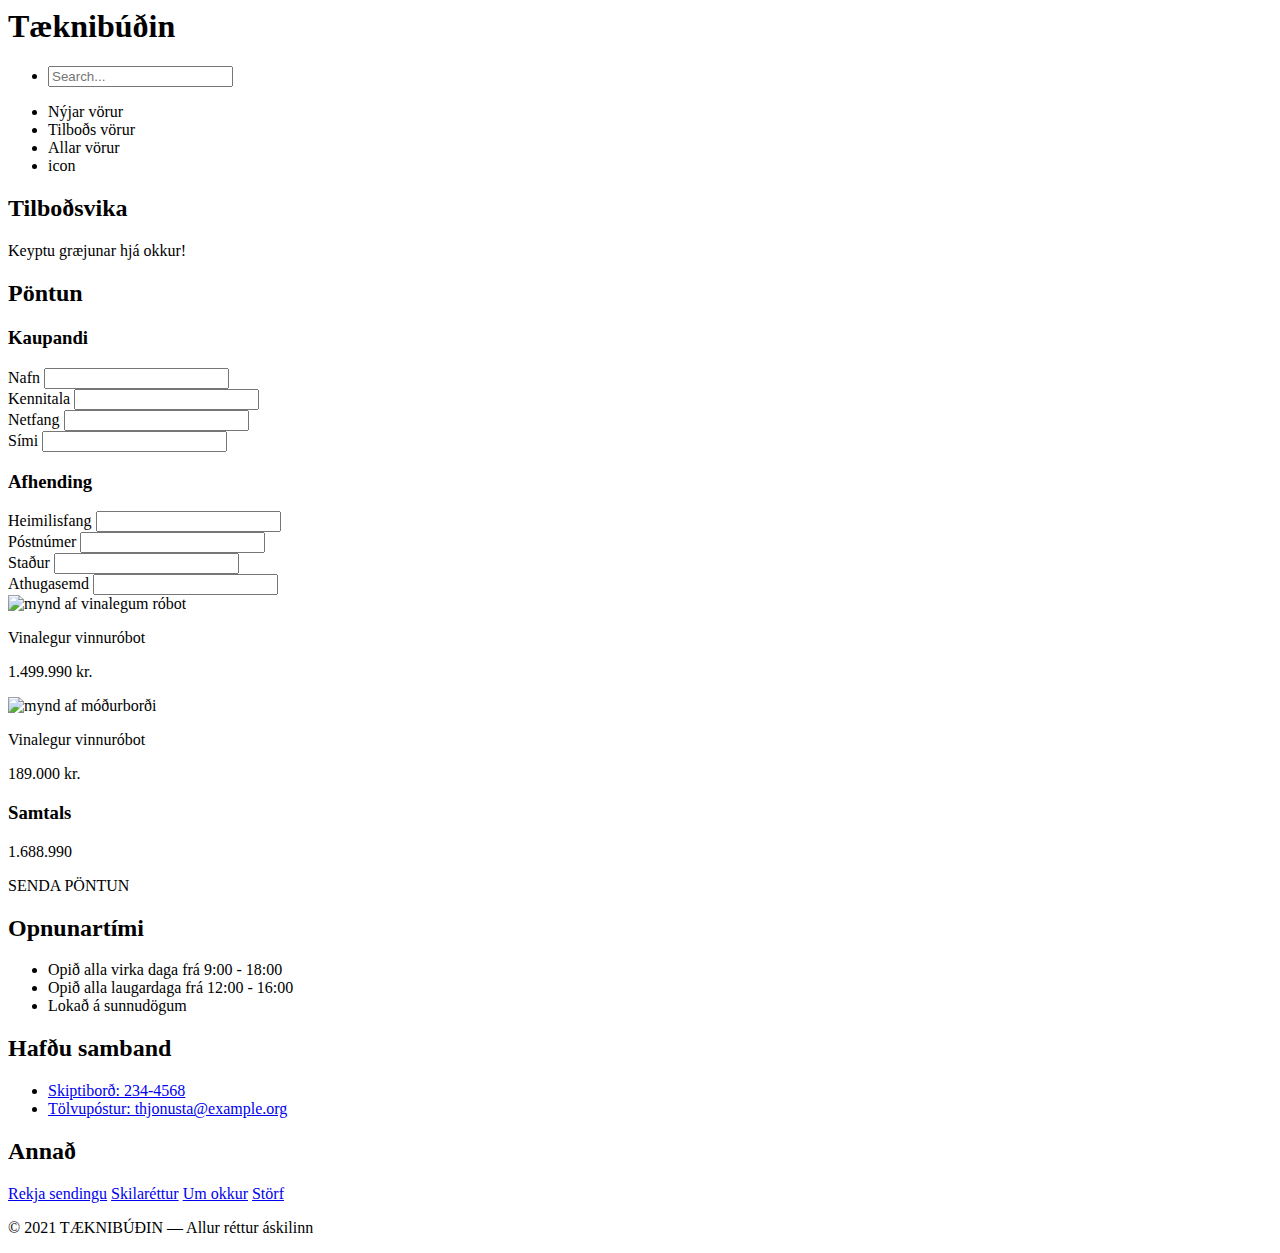
==== sidur/pontun.html @ bb7be5b1 "pontunarsida html" ====
<html lang="en">
  <head>
    <meta charset="UTF-8" />
    <meta name="viewport" content="width=device-width, initial-scale=1.0" />
    <title>Tæknibúðin</title>
  </head>

  <body>
    <header>
      <h1>Tæknibúðin</h1>
      <nav>
        <ul>
          <li>
            <form id="form">
              <input
                type="search"
                id="query"
                name="q"
                placeholder="Search..."
              />
            </form>
          </li>
          <li>Nýjar vörur</li>
          <li>Tilboðs vörur</li>
          <li>Allar vörur</li>
          <li>icon</li>
        </ul>
      </nav>
      <h2>Tilboðsvika</h2>
      <p>Keyptu græjunar hjá okkur!</p>
    </header>
    <div class="main">
      <h2>Pöntun</h2>
      <div class="boxes">
        <h3>Kaupandi</h3>
        <div class="box">
          <label>Nafn</label>
          <input type="text" class="form" id="nafn" />
        </div>
        <div class="box">
          <label>Kennitala</label>
          <input type="text" class="form" id="nafn" />
        </div>
        <div class="box">
          <label>Netfang</label>
          <input type="text" class="form" id="nafn" />
        </div>
        <div class="box">
          <label>Sími</label>
          <input type="text" class="form" id="nafn" />
        </div>
      </div>
      <div class="boxes">
        <h3>Afhending</h3>
        <div class="box">
          <label>Heimilisfang</label>
          <input type="text" class="form" id="nafn" />
        </div>
        <div class="box">
          <label>Póstnúmer</label>
          <input type="text" class="form" id="nafn" />
        </div>
        <div class="box">
          <label>Staður</label>
          <input type="text" class="form" id="nafn" />
        </div>
        <div class="box">
          <label>Athugasemd</label>
          <input type="text" class="form" id="nafn" />
        </div>
      </div>
      <div class="boxes">
        <div class="box">
          <img
            src="myndir/alex-knight-2EJCSULRwC8-unsplash 1.png"
            alt="mynd af vinalegum róbot"
          />
          <p>Vinalegur vinnuróbot</p>
          <p class="verd">1.499.990 kr.</p>
        </div>
        <div class="box">
          <img
            src="myndir/alexandre-debieve-FO7JIlwjOtU-unsplash 1.png"
            alt="mynd af móðurborði"
          />
          <p>Vinalegur vinnuróbot</p>
          <p class="verd">189.000 kr.</p>
        </div>
        <div class="box">
         <h3>Samtals</h3>
         <p class="Samtalsverd"> 1.688.990</p>
        </div>
      </div>
      <div class="button">SENDA PÖNTUN</div> 
    </div>
    <footer class="footer">
      <div class="content">
        <section>
          <h2>Opnunartími</h2>
          <ul>
            <li>Opið alla virka daga frá 9:00 - 18:00</li>
            <li>Opið alla laugardaga frá 12:00 - 16:00</li>
            <li>Lokað á sunnudögum</li>
          </ul>
        </section>
        <section>
          <h2>Hafðu samband</h2>
          <ul>
            <li><a href="tel:2344568">Skiptiborð: 234-4568</a></li>
            <li>
              <a href="mailto:thjonusta@example.org"
                >Tölvupóstur: thjonusta@example.org</a
              >
            </li>
          </ul>
        </section>
        <section>
          <h2>Annað</h2>
          <a href="index.html">Rekja sendingu</a>
          <a href="index.html">Skilaréttur</a>
          <a href="um.html">Um okkur</a>
          <a href="index.html">Störf</a>
        </section>
        <section class="copy-right">
          <p>© 2021 TÆKNIBÚÐIN — Allur réttur áskilinn</p>
        </section>
      </div>
    </footer>
  </body>
</html>
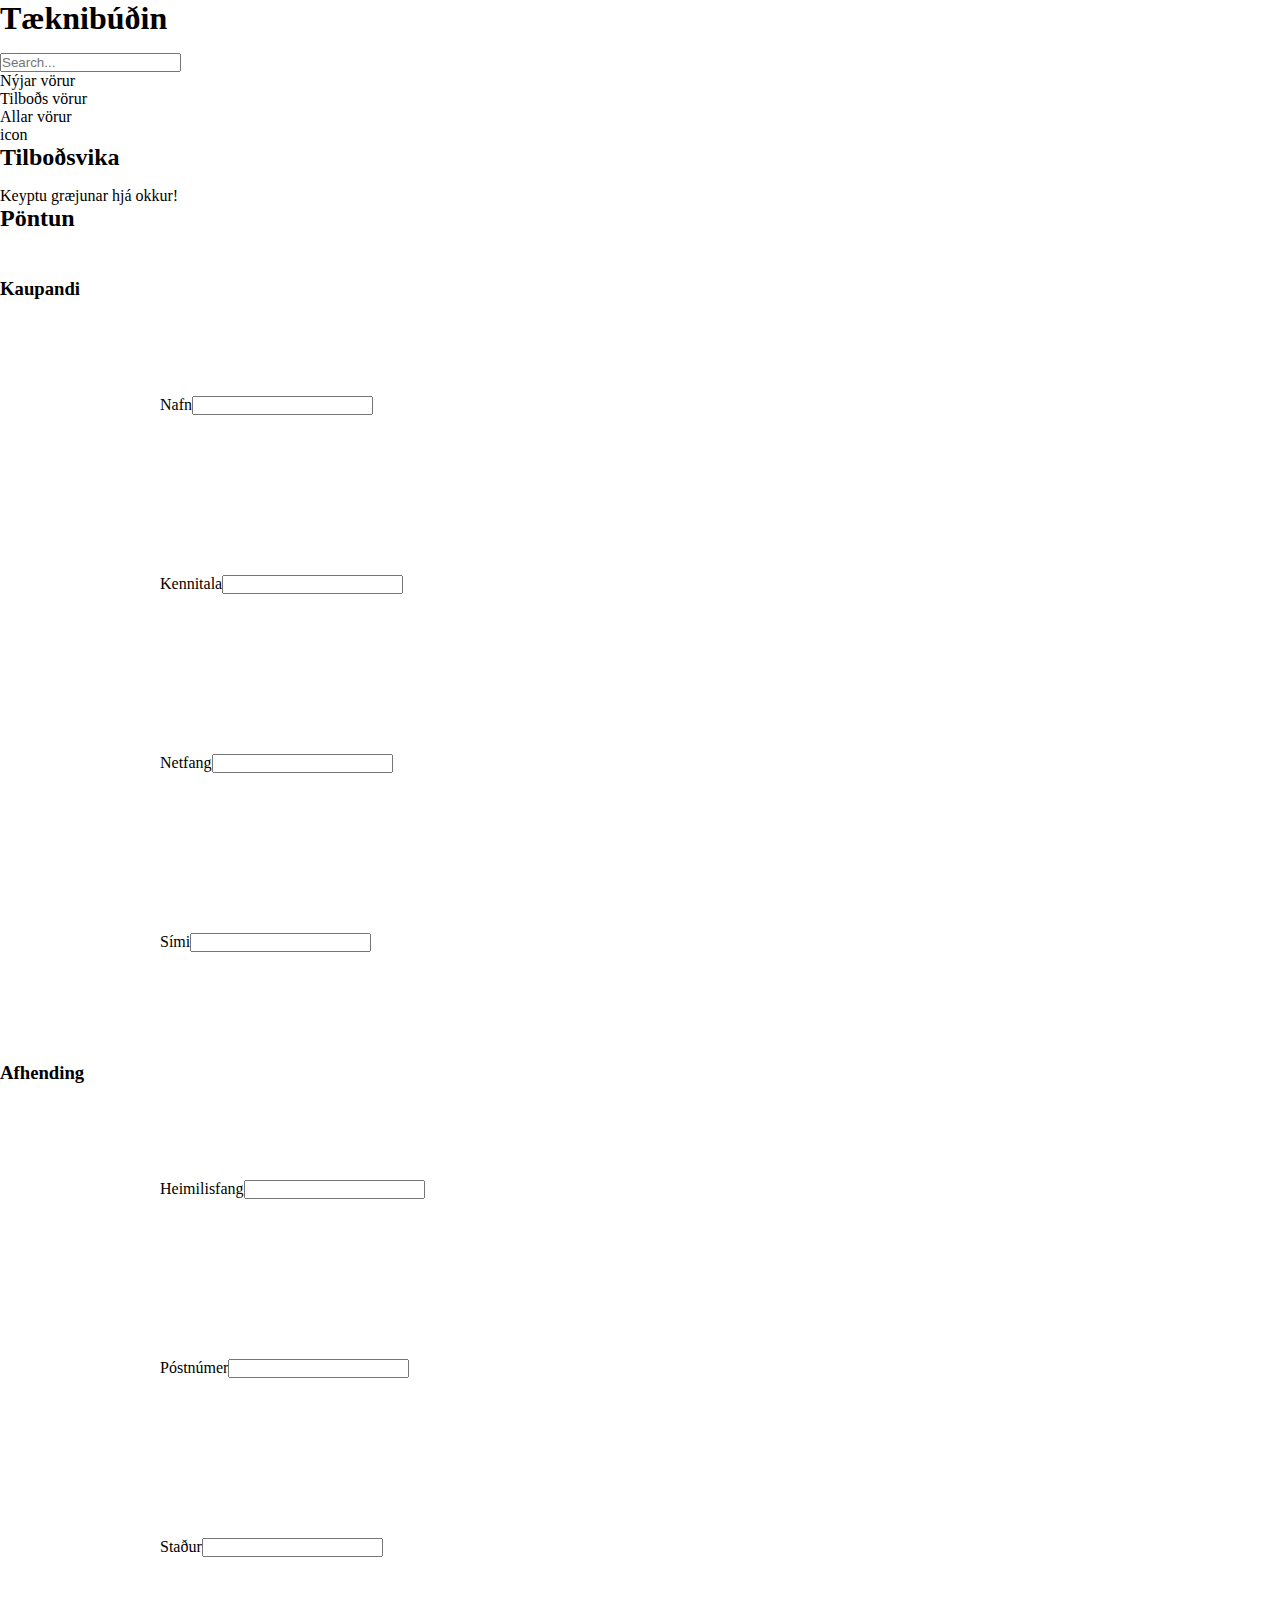
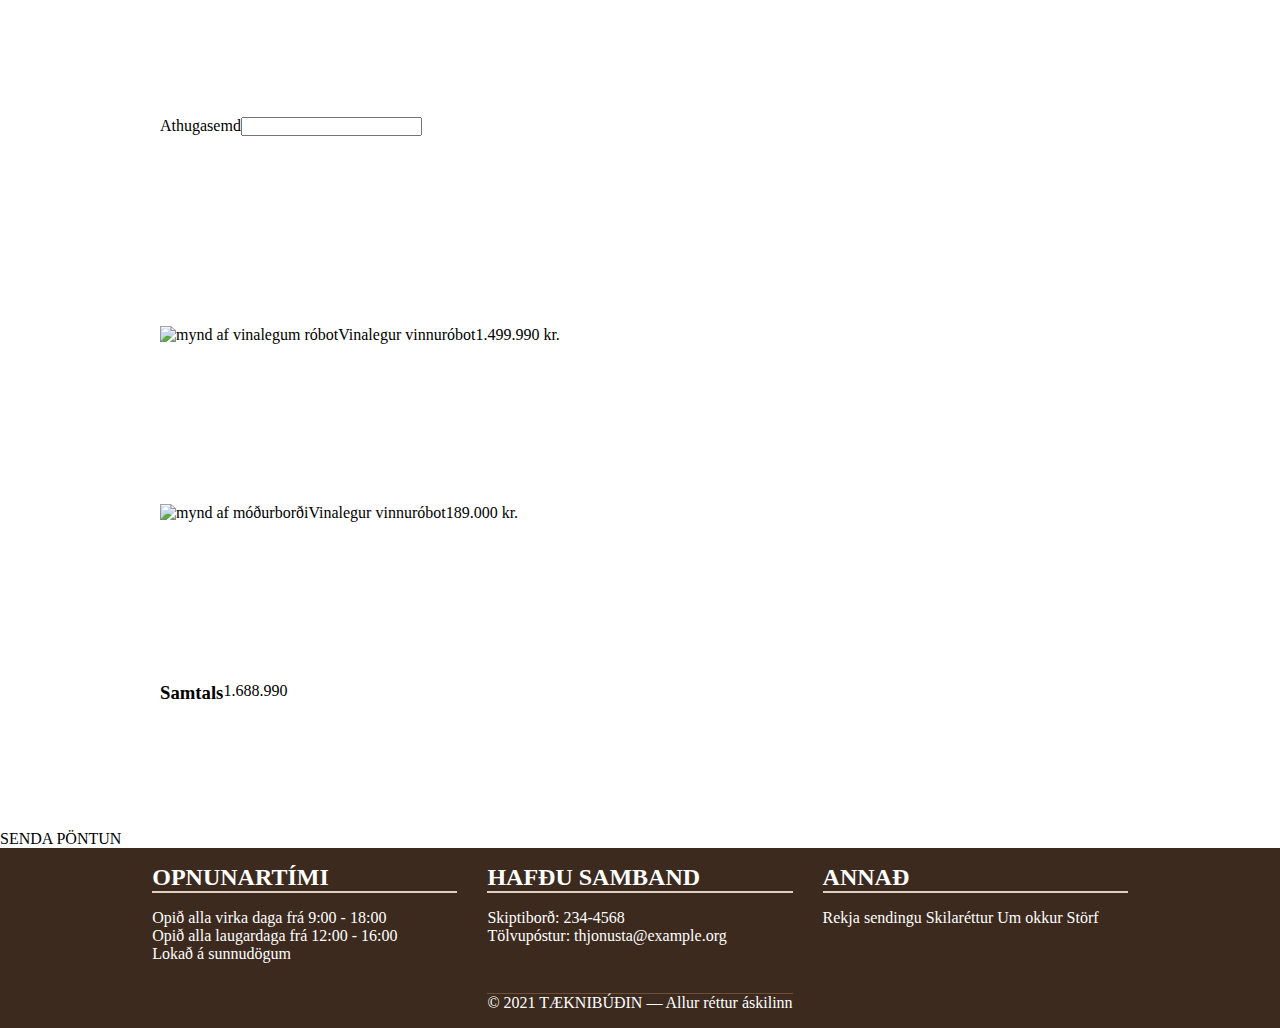
==== commit 00d98c64: "tengja html siður við css og uppfæra myndir a öllum síðum" ====
--- a/sidur/pontun.html
+++ b/sidur/pontun.html
@@ -2,6 +2,7 @@
   <head>
     <meta charset="UTF-8" />
     <meta name="viewport" content="width=device-width, initial-scale=1.0" />
+    <link rel="stylesheet" href="/styles.css">
     <title>Tæknibúðin</title>
   </head>
 
@@ -72,7 +73,7 @@
       <div class="boxes">
         <div class="box">
           <img
-            src="myndir/alex-knight-2EJCSULRwC8-unsplash 1.png"
+            src="/myndir/alex-knight-2EJCSULRwC8-unsplash 1.png 1.png"
             alt="mynd af vinalegum róbot"
           />
           <p>Vinalegur vinnuróbot</p>
@@ -80,7 +81,7 @@
         </div>
         <div class="box">
           <img
-            src="myndir/alexandre-debieve-FO7JIlwjOtU-unsplash 1.png"
+            src="/myndir/alexandre-debieve-FO7JIlwjOtU-unsplash 1.png 1.png"
             alt="mynd af móðurborði"
           />
           <p>Vinalegur vinnuróbot</p>
--- a/styles.css
+++ b/styles.css
@@ -0,0 +1,196 @@
+* {
+  margin: 0;
+  padding: 0;
+}
+
+html {
+  box-sizing: border-box;
+}
+
+*,
+*:before,
+*:after {
+  box-sizing: inherit;
+}
+
+:root {
+  /* Grunn bilið okkar er 1rem == 16px */
+  --font-base-body-px: 16px;
+  --spacing: 1rem;
+
+  /* Bil á milli „stærri“ eininga (header, efnisbox, footer) */
+  --vertical-space: calc(var(--gutter));
+
+  /* Hámarksbreidd á efni */
+  --max-width: 1400px;
+  --width-offset: calc(100% - (2 * var(--offset)));
+
+  /* Border breiddir */
+  --border-small: 1px;
+  --border-large: 8px;
+  --border-radius: 6px;
+
+  /* Grid stillingar */
+  --columns: 12;
+  --gutter: 30px;
+  --offset: 20px;
+}
+
+h1,
+h2,
+h3 {
+  margin-bottom: var(--spacing);
+}
+
+a {
+  color: inherit;
+  background-color: inherit;
+  text-decoration: none;
+}
+
+img {
+  max-width: 100%;
+}
+
+.header{
+  display: flex;
+  flex-direction: row;
+  flex-wrap: wrap;
+  align-content: space-between;
+}
+
+.header ul{
+  list-style: none;
+}
+
+
+
+.header .forsida{
+  text-align: center;
+}
+
+.main {
+  display: grid;
+  grid-template-rows: auto;
+  grid-template-columns: 100%;
+  gap: var(--vertical-space);
+}
+.boxes .box{
+  display: flex;
+  flex-direction: row;
+  padding: 5rem 10rem;
+}
+
+.boxes .texti{
+  width: 50%;
+  padding: 1rem;
+}
+
+.boxes .texti p{
+  padding: 2rem 0;
+}
+
+.boxes .box a{
+  padding: 1rem;
+  background-color: #6F4E37;
+  color: white;
+  margin: 1rem;
+
+}
+
+.cards {
+  display: grid;
+  grid-template-columns: repeat(12, 1fr);
+  grid-template-rows: auto;
+  gap: var(--spacing);
+  background-color: #e1cec2;
+  padding: var(--spacing);
+}
+
+.cards .card {
+  grid-column: span 3;
+  display: flex;
+  flex-wrap: wrap;
+  flex-direction: column;
+  background-color: white;
+  padding: 1rem;
+  border-radius: 2%;
+}
+
+.cards .card img{
+  order: -1;
+}
+
+.cards h2 {
+  grid-column: span 12;
+}
+
+.card .tags{ 
+  display: flex;
+  width: fit-content;
+  gap: 1rem;
+  align-content: space-around;
+}
+
+.card .tags p{
+  background-color: #e1cec2;
+  border-radius: 5%;
+  padding: 0.5rem;
+}
+
+.card .verd {
+  padding:1rem 0;
+}
+
+.card h3{
+  padding-top: 1rem;
+}
+
+.card button {
+  border: 2px solid #3C2A1E;
+  background-color: white;
+  padding: 1rem;
+  border-radius: 6px;
+}
+
+.footer {
+  display: grid;
+
+  justify-content: center;
+
+  padding: var(--spacing);
+  background-color: #3c2a1e;
+  color: white;
+}
+
+.footer .content {
+  display: grid;
+  gap: var(--vertical-space);
+  margin: 0 auto;
+}
+@media (min-width: 500px) {
+  .footer .content {
+    grid-template-columns: repeat(var(--columns), 1fr);
+    grid-template-rows: auto;
+  }
+
+  .footer section {
+    grid-column-end: span 4;
+  }
+}
+
+.footer .copy-right {
+  border-top: solid 1px #6F4E37;
+  grid-column-start: 5;
+  width: fit-content;
+}
+
+.footer h2 {
+  text-transform: uppercase;
+  border-bottom: 2px solid #e1cec2;
+}
+
+.footer ul {
+  list-style: none;
+  text-decoration: none;
+}
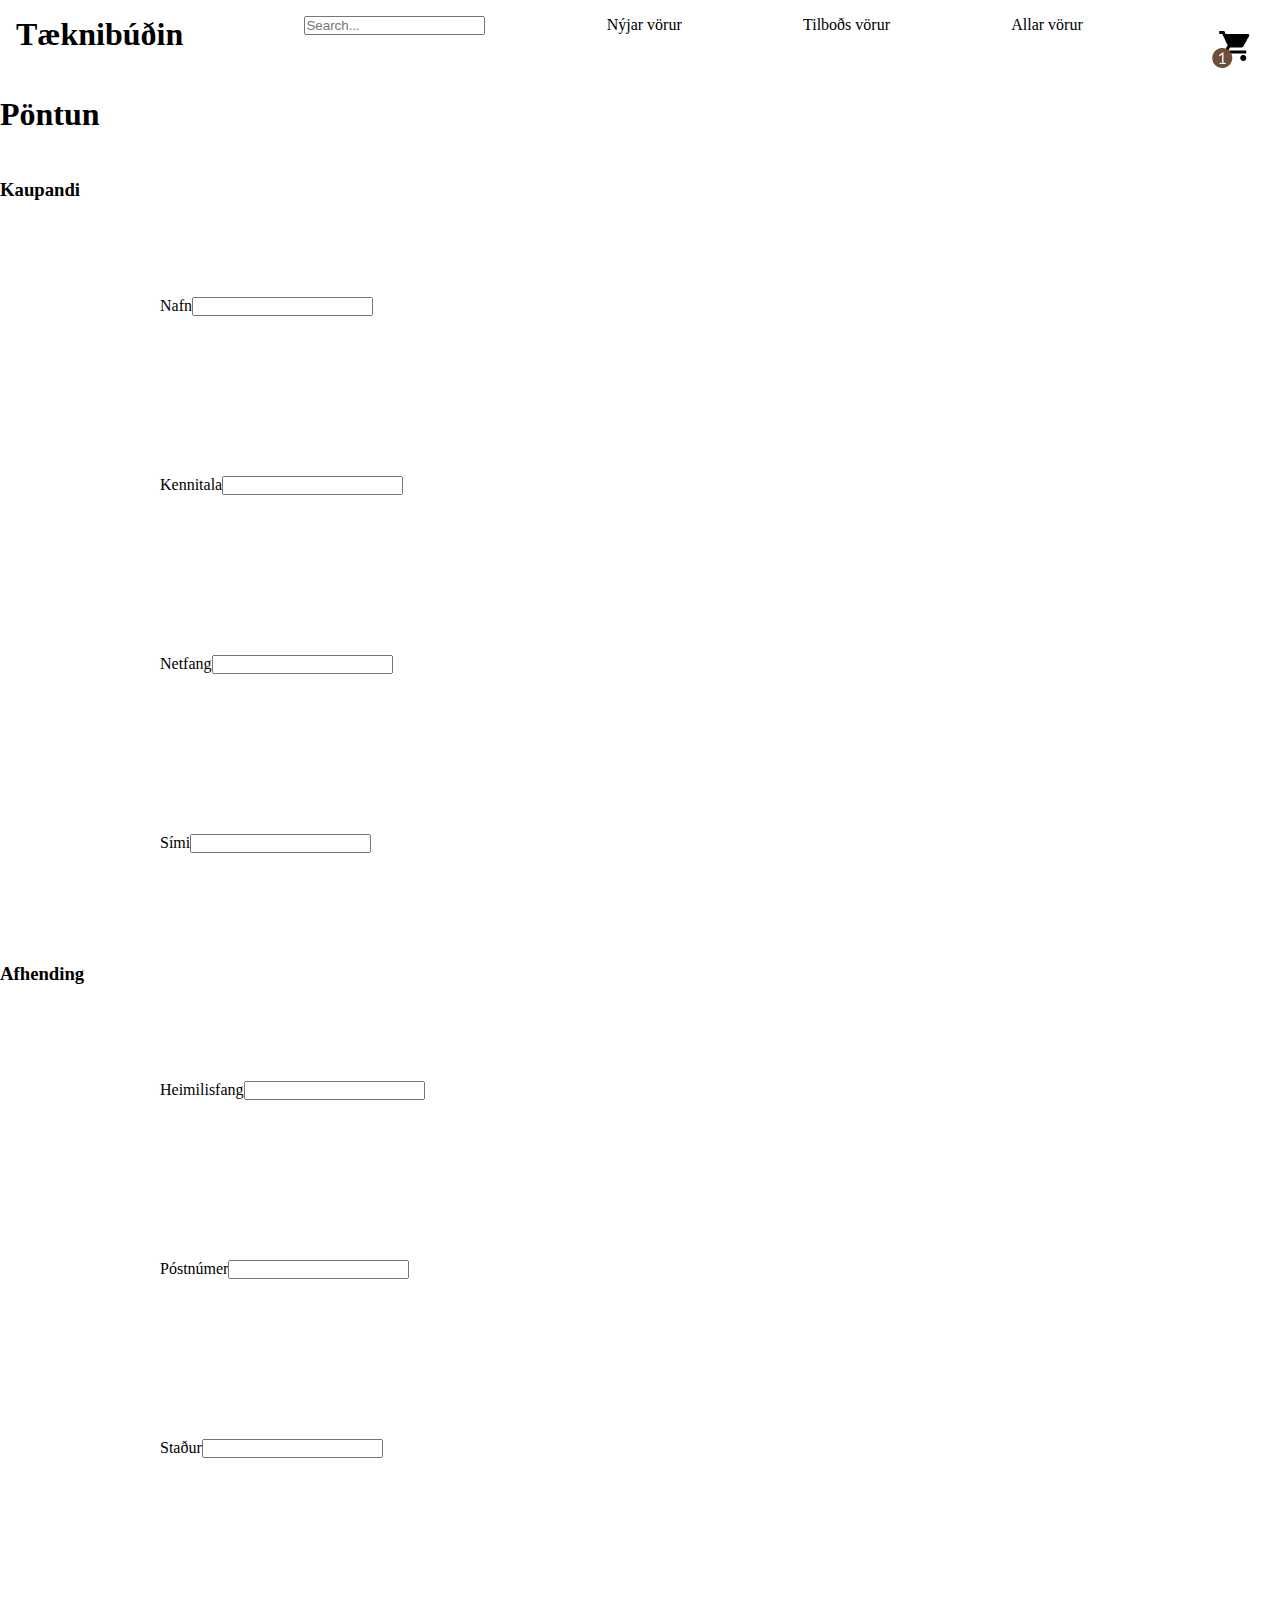
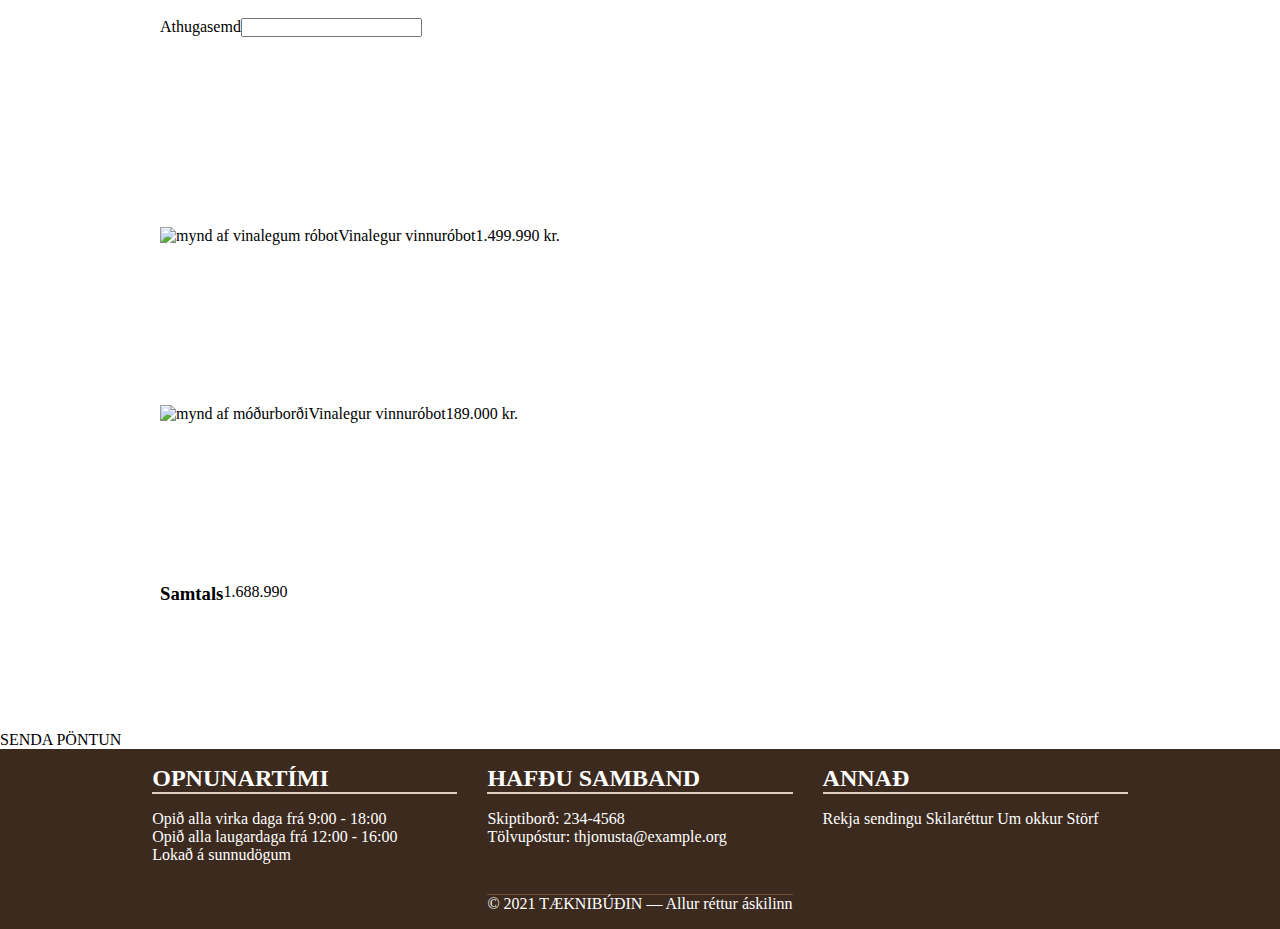
==== commit f374ff8c: "reyna laga þetta" ====
--- a/sidur/pontun.html
+++ b/sidur/pontun.html
@@ -2,15 +2,15 @@
   <head>
     <meta charset="UTF-8" />
     <meta name="viewport" content="width=device-width, initial-scale=1.0" />
-    <link rel="stylesheet" href="/styles.css">
+    <link rel="stylesheet" href="/styles.css" />
     <title>Tæknibúðin</title>
   </head>
 
   <body>
     <header>
-      <h1>Tæknibúðin</h1>
-      <nav>
+      <div class="header">
         <ul>
+          <li><h1>Tæknibúðin</h1></li>
           <li>
             <form id="form">
               <input
@@ -24,14 +24,12 @@
           <li>Nýjar vörur</li>
           <li>Tilboðs vörur</li>
           <li>Allar vörur</li>
-          <li>icon</li>
+          <li><img src="/myndir/Cart.png" alt=""></li>
         </ul>
-      </nav>
-      <h2>Tilboðsvika</h2>
-      <p>Keyptu græjunar hjá okkur!</p>
+      </div>
     </header>
     <div class="main">
-      <h2>Pöntun</h2>
+      <h1>Pöntun</h1>
       <div class="boxes">
         <h3>Kaupandi</h3>
         <div class="box">
@@ -88,11 +86,11 @@
           <p class="verd">189.000 kr.</p>
         </div>
         <div class="box">
-         <h3>Samtals</h3>
-         <p class="Samtalsverd"> 1.688.990</p>
+          <h3>Samtals</h3>
+          <p class="Samtalsverd">1.688.990</p>
         </div>
       </div>
-      <div class="button">SENDA PÖNTUN</div> 
+      <div class="button">SENDA PÖNTUN</div>
     </div>
     <footer class="footer">
       <div class="content">
--- a/styles.css
+++ b/styles.css
@@ -52,21 +52,33 @@
   max-width: 100%;
 }
 
-.header{
-  display: flex;
-  flex-direction: row;
+.forsida-header{
+  background-image: url(myndir/Background.png);
+}
+
+.header {
+  display: flex;
   flex-wrap: wrap;
-  align-content: space-between;
 }
 
 .header ul{
+  display: flex;
+  flex-wrap: wrap;
+  width: 100%;
+  justify-content: space-between;
+}
+
+.header ul li{
   list-style: none;
-}
-
-
-
-.header .forsida{
-  text-align: center;
+  padding: 1rem;
+}
+
+.forsida{
+  display: flex;
+  flex-direction: column;
+  align-items: center;
+  padding: 5rem 0;
+  font-size: x-large;
 }
 
 .main {
@@ -75,27 +87,39 @@
   grid-template-columns: 100%;
   gap: var(--vertical-space);
 }
-.boxes .box{
+
+.main ul{
+  display: flex;
+  list-style: none;
+  width: 40%;
+  justify-content: space-between;
+}
+
+.main ul li{
+  padding: 1rem;
+  background-color: #e1cec2;
+  border-radius: 5%;
+}
+.boxes .box {
   display: flex;
   flex-direction: row;
   padding: 5rem 10rem;
 }
 
-.boxes .texti{
+.boxes .texti {
   width: 50%;
   padding: 1rem;
 }
 
-.boxes .texti p{
+.boxes .texti p {
   padding: 2rem 0;
 }
 
-.boxes .box a{
-  padding: 1rem;
-  background-color: #6F4E37;
+.boxes .box a {
+  padding: 1rem;
+  background-color: #6f4e37;
   color: white;
   margin: 1rem;
-
 }
 
 .cards {
@@ -117,7 +141,7 @@
   border-radius: 2%;
 }
 
-.cards .card img{
+.cards .card img {
   order: -1;
 }
 
@@ -125,29 +149,29 @@
   grid-column: span 12;
 }
 
-.card .tags{ 
+.card .tags {
   display: flex;
   width: fit-content;
   gap: 1rem;
   align-content: space-around;
 }
 
-.card .tags p{
+.card .tags p {
   background-color: #e1cec2;
   border-radius: 5%;
   padding: 0.5rem;
 }
 
 .card .verd {
-  padding:1rem 0;
-}
-
-.card h3{
+  padding: 1rem 0;
+}
+
+.card h3 {
   padding-top: 1rem;
 }
 
 .card button {
-  border: 2px solid #3C2A1E;
+  border: 2px solid #3c2a1e;
   background-color: white;
   padding: 1rem;
   border-radius: 6px;
@@ -180,7 +204,7 @@
 }
 
 .footer .copy-right {
-  border-top: solid 1px #6F4E37;
+  border-top: solid 1px #6f4e37;
   grid-column-start: 5;
   width: fit-content;
 }
@@ -194,3 +218,84 @@
   list-style: none;
   text-decoration: none;
 }
+
+
+.vara {
+  display: flex;
+  align-items: flex-start;
+  padding: 20px;
+}
+
+.vara .varamynd {
+  width: 690px;
+  height: 463px;
+  margin-right: 40px;
+}
+.vara .varaatriði {
+  flex: 1;
+  display: flex;
+  flex-direction: column;
+}
+.vara .varaatriði .varatitill {
+  font-family: "Lato", sans-serif;
+  font-weight: 400;
+  font-size: 60px;
+  color: black;
+  margin-bottom: 10px;
+}
+
+.vara .varaatriði .taggs {
+  display: flex;
+  gap: 10px;
+}
+.vara .varaatriði .taggs .tagg {
+  padding: 5px;
+  background-color: #e1cec2;
+  border-radius: 5px;
+  font-family: "Lato", sans-serif;
+  font-weight: 400;
+  font-size: 16px;
+  color: black;
+}
+.vara .varaatriði .varatexti {
+  font-family: "Lato", sans-serif;
+  font-weight: 400;
+  font-size: 20px;
+  color: black;
+  line-height: 32px;
+  margin-top: 20px;
+}
+.vara .varaatriði .verd {
+  font-family: "Lato", sans-serif;
+  font-weight: 700;
+  font-size: 20px;
+  color: black;
+  margin-top: 20px;
+}
+
+.vara .varaatriði .varatakki {
+  margin-top: 20px;
+  padding: 10px 15px;
+  background-color: #fefefe;
+  border: 1px solid #6f4e37;
+  border-radius: 5px;
+  font-family: "Lato", sans-serif;
+  font-weight: 700;
+  font-size: 14px;
+  color: #3c2a1e;
+  text-decoration: none;
+  text-align: center;
+}
+
+.takki {
+  margin-top: 20px;
+  padding: 10px 15px;
+
+  border: 1px solid #6f4e37;
+  border-radius: 5px;
+
+  font-size: 14px;
+  color: #3c2a1e;
+
+  text-align: center;
+}
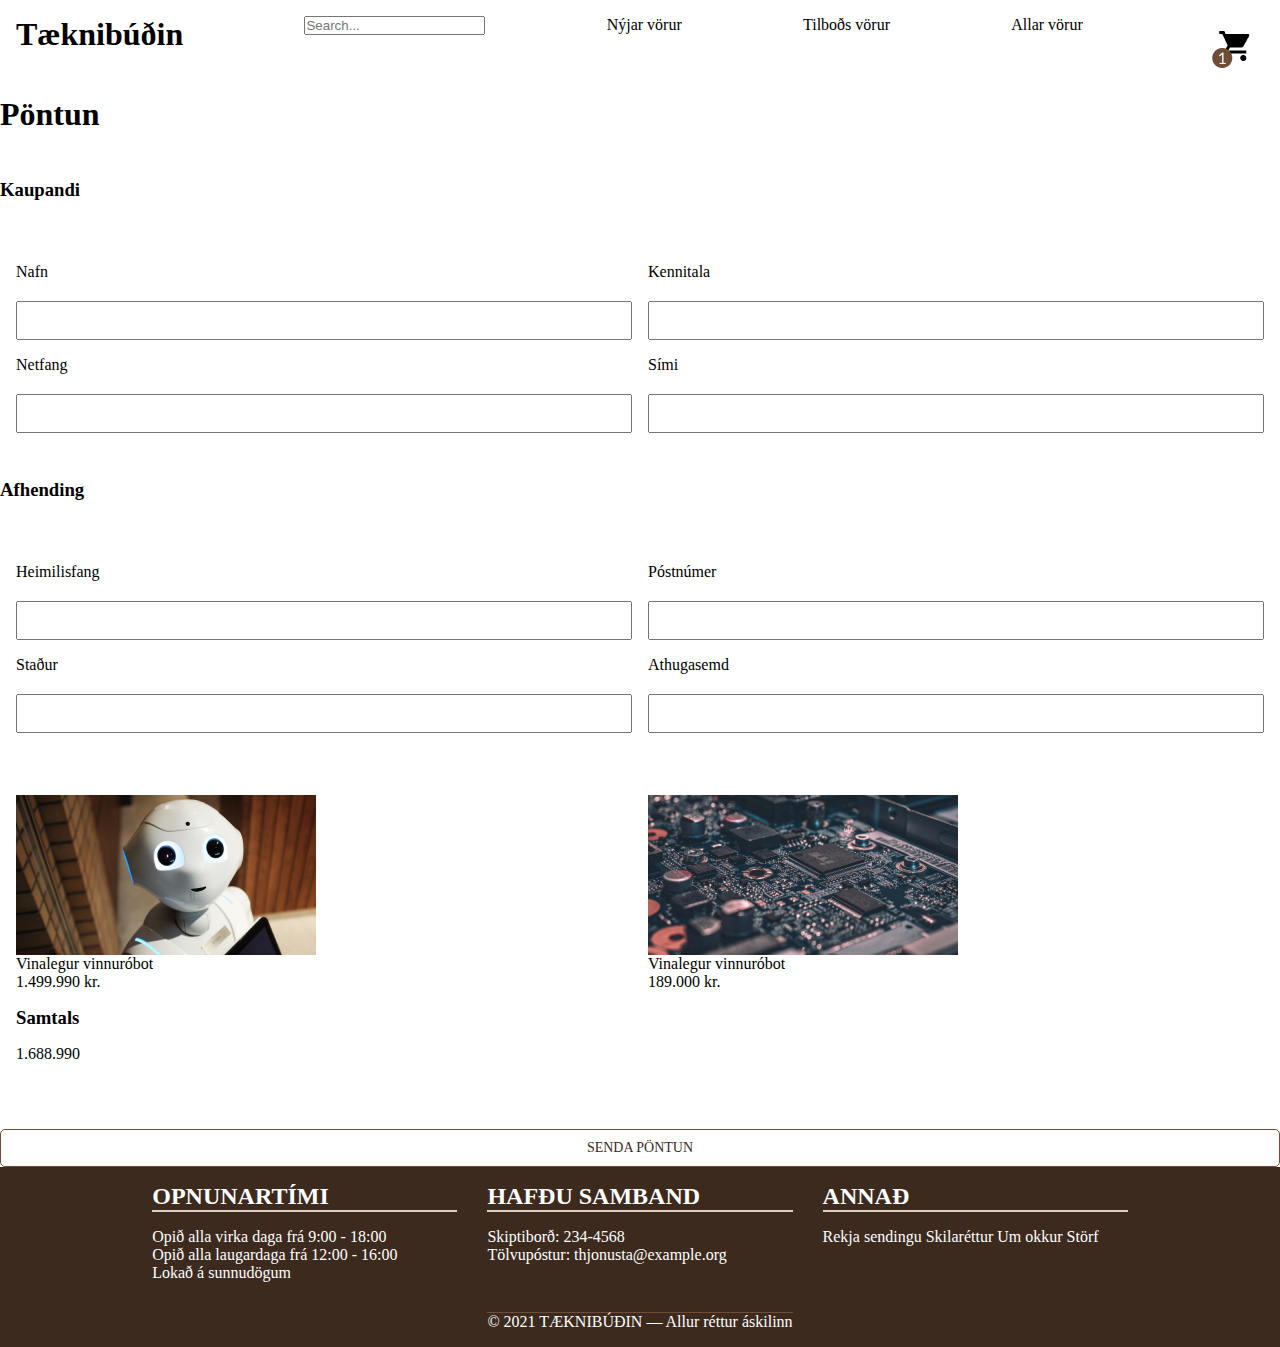
==== commit b903eb2c: "pontun.html og css" ====
--- a/sidur/pontun.html
+++ b/sidur/pontun.html
@@ -2,7 +2,7 @@
   <head>
     <meta charset="UTF-8" />
     <meta name="viewport" content="width=device-width, initial-scale=1.0" />
-    <link rel="stylesheet" href="/styles.css" />
+    <link rel="stylesheet" href="../styles.css" />
     <title>Tæknibúðin</title>
   </head>
 
@@ -24,62 +24,62 @@
           <li>Nýjar vörur</li>
           <li>Tilboðs vörur</li>
           <li>Allar vörur</li>
-          <li><img src="/myndir/Cart.png" alt=""></li>
+          <li><img src="/myndir/Cart.png" alt="" /></li>
         </ul>
       </div>
     </header>
     <div class="main">
       <h1>Pöntun</h1>
-      <div class="boxes">
-        <h3>Kaupandi</h3>
-        <div class="box">
+      <h3>Kaupandi</h3>
+      <div class="boxess">
+        <div class="boxs">
           <label>Nafn</label>
           <input type="text" class="form" id="nafn" />
         </div>
-        <div class="box">
+        <div class="boxs">
           <label>Kennitala</label>
           <input type="text" class="form" id="nafn" />
         </div>
-        <div class="box">
+        <div class="boxs">
           <label>Netfang</label>
           <input type="text" class="form" id="nafn" />
         </div>
-        <div class="box">
+        <div class="boxs">
           <label>Sími</label>
           <input type="text" class="form" id="nafn" />
         </div>
       </div>
-      <div class="boxes">
-        <h3>Afhending</h3>
-        <div class="box">
+      <h3>Afhending</h3>
+      <div class="boxess">
+        <div class="boxs">
           <label>Heimilisfang</label>
           <input type="text" class="form" id="nafn" />
         </div>
-        <div class="box">
+        <div class="boxs">
           <label>Póstnúmer</label>
           <input type="text" class="form" id="nafn" />
         </div>
-        <div class="box">
+        <div class="boxs">
           <label>Staður</label>
           <input type="text" class="form" id="nafn" />
         </div>
-        <div class="box">
+        <div class="boxs">
           <label>Athugasemd</label>
           <input type="text" class="form" id="nafn" />
         </div>
       </div>
-      <div class="boxes">
-        <div class="box">
+      <div class="boxesmynd">
+        <div class="boxmynd">
           <img
-            src="/myndir/alex-knight-2EJCSULRwC8-unsplash 1.png 1.png"
+            src="/myndir/alex-knight-2EJCSULRwC8-unsplash 1.png"
             alt="mynd af vinalegum róbot"
           />
           <p>Vinalegur vinnuróbot</p>
           <p class="verd">1.499.990 kr.</p>
         </div>
-        <div class="box">
+        <div class="boxmynd">
           <img
-            src="/myndir/alexandre-debieve-FO7JIlwjOtU-unsplash 1.png 1.png"
+            src="/myndir/alexandre-debieve-FO7JIlwjOtU-unsplash 1.png"
             alt="mynd af móðurborði"
           />
           <p>Vinalegur vinnuróbot</p>
@@ -90,7 +90,7 @@
           <p class="Samtalsverd">1.688.990</p>
         </div>
       </div>
-      <div class="button">SENDA PÖNTUN</div>
+      <a class="takki">SENDA PÖNTUN</a>
     </div>
     <footer class="footer">
       <div class="content">
--- a/styles.css
+++ b/styles.css
@@ -299,3 +299,45 @@
 
   text-align: center;
 }
+
+.boxess .boxs .input{
+  min-width: 100%;
+}
+
+
+.boxess{
+  display: grid;
+  grid-template-columns: repeat(12, 1fr);
+  grid-template-rows: auto;
+  gap: var(--spacing);
+  
+  padding: var(--spacing);
+}
+
+.boxess .boxs {
+  grid-column: span 6;
+  align-content: center;
+
+
+}
+
+
+.boxess .boxs .form{
+  width: 100%;
+  display: flex;
+  flex-flow: row;
+  margin-top: 20px;
+  padding: 10px 15px;
+}
+
+.boxesmynd{
+  display: grid;
+  grid-template-columns: repeat(12, 1fr);
+  grid-template-rows: auto;
+  gap: var(--spacing);
+  padding: var(--spacing);
+}
+
+.boxesmynd .boxmynd{
+  grid-column: span 6;
+}